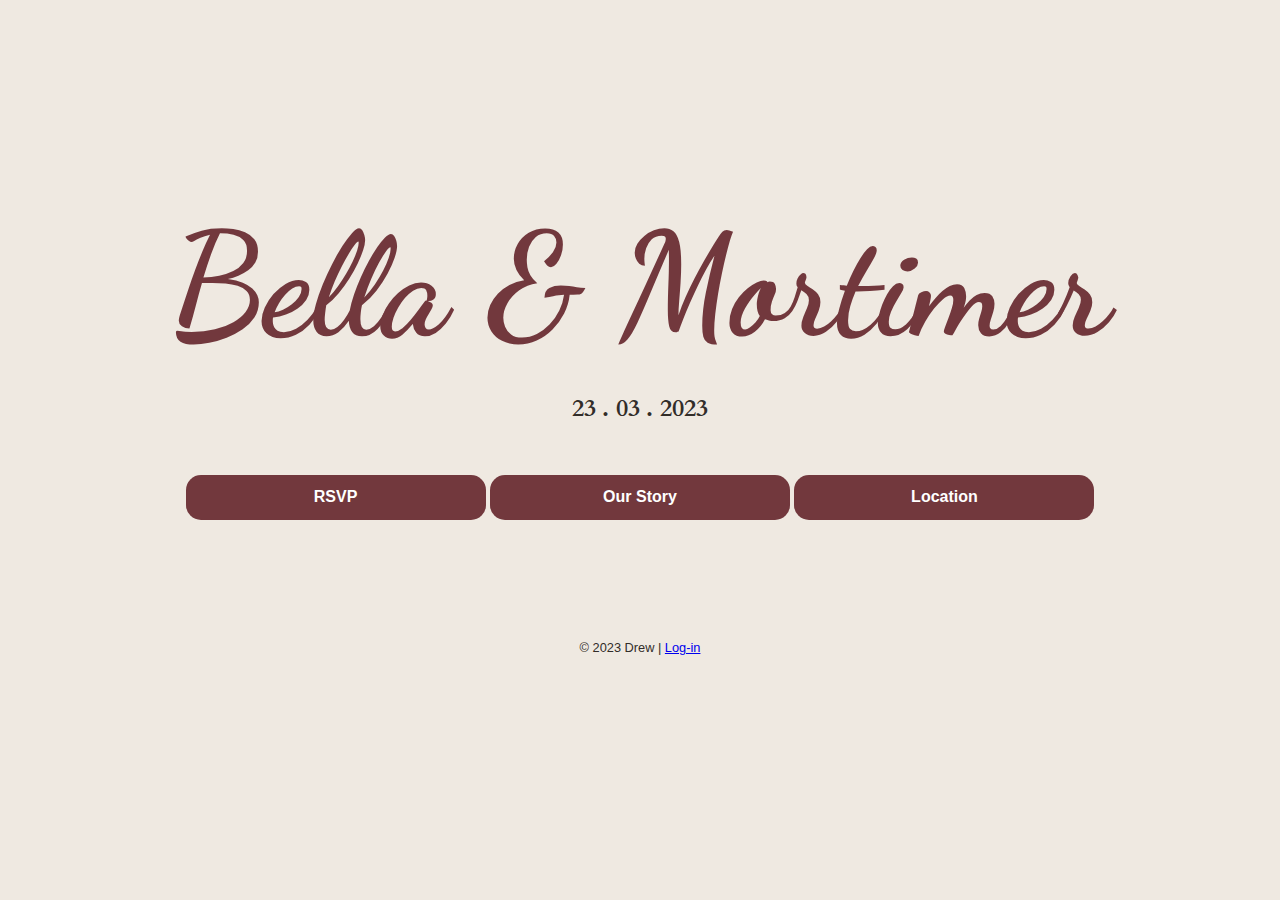
==== index.html @ 49d8c6b7 "add files manually" ====
<!DOCTYPE html>
<html lang="en">
<head>
    <meta charset="UTF-8">
    <meta http-equiv="X-UA-Compatible" content="IE=edge">
    <meta name="viewport" content="width=device-width, initial-scale=1.0">
    <title>Bella And Mortimer Wedding</title>
    <link rel="stylesheet" href="style.css">
</head>
<body>
    <div class="wrap">
        <h1 class="title" onclick="window.location='index.html'">Bella & Mortimer</h1>
        <h2>23 . 03 . 2023</h2>
        <a href="rsvp-form.php"><button class="buttons">RSVP</button></a>
        <a href="about.html"><button class="buttons">Our Story</button></a>
        <a href="location.html"><button class="buttons">Location</button></a>
    </div>
    <footer>© 2023 Drew | <a href="login.html">Log-in</a> </footer>
</body>
</html>
---- style.css ----
@import url('https://fonts.googleapis.com/css2?family=Cardo:ital@1&family=Dancing+Script&display=swap');

h1{
    font-family: 'Dancing Script';
    color: #72383d;
    font-size: 9rem;
    text-align: center;
    margin-bottom: 1px;
}

h2{
    font-family: 'Cardo';
    font-size: 1.5rem;
    color: #322d29;
}

body{
    background-color: #efe9e1;
    font-family: Arial, Helvetica, sans-serif;
    text-align: center;
    margin-top: 200px;
    margin-left: auto;
    margin-right: auto;
    margin-bottom: 200px;
}
#frm-login, #frm-rspnd{
    font-family: 'Cardo';
    font-size: 1.5rem;
    background-color: #d9d9d9;
    border-radius: 2%;
    padding: 0.7rem;
    margin-top: 50px;
    margin-left: auto;
    margin-right: auto;
    max-width: 30rem;
}

.ourstory{
    font-family: Arial, Helvetica, sans-serif;
    font-size: 1.2rem;
    border-radius: 2%;
    padding: 0.7rem;
    margin-top: 50px;
    margin-left: auto;
    margin-right: auto;
    max-width: 45rem;
}


.pwinput{
    font-family: 'Cardo';
    font-size: 1rem;
    background-color: #fff;
    border-radius: 2%;
    padding: 0.6rem;
    margin-top: 10px;
    margin-left: auto;
    margin-right: auto;
    width: 22.5rem;
    border:none;
}

input[type=text], select {
    width: 80%;
    padding: 12px 20px;
    margin: 8px 0;
    margin-top: 10px;
    border: 1px solid #ccc;
    border-radius: 4px;
    box-sizing: border-box;
  }

input[type=submit] {
    width: 80%;
    background-color: #72383d;
    color: white;
    padding: 14px 20px;
    margin: 15px 0;
    border: none;
    border-radius: 4px;
    cursor: pointer;
  }

  input[type=submit]:hover {
    background-color: #642f34;
  }
  

.buttons{
    width: min(100% - 1rem, 300px);
    height: 45px;
    margin-top: 30px;
    border-radius: 15px;
    outline: none;
    border: none;
    cursor: pointer;
    background: #72383d;
    color: #fff;
    font-size: 1rem;
    font-weight: bold;
}

.title{
    cursor: pointer;
}

#map {
   margin-top: 80px;
  }

.buttons:hover{
    background: #642f34;
    color: #fff;
}

footer{
    margin-top: 120px;
    font-size: 0.8rem;
    color: #322d29;
}
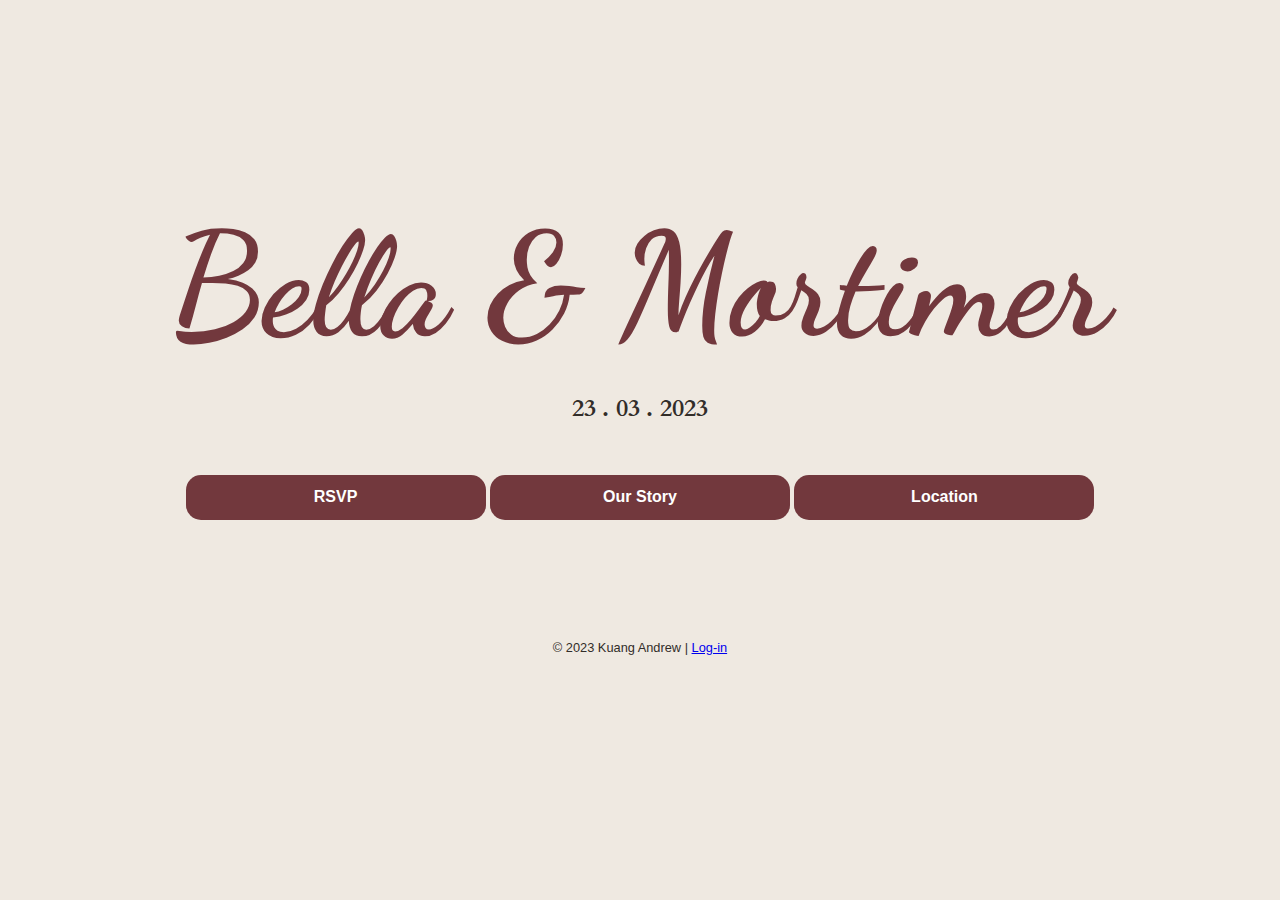
==== commit 9114c390: "adding login system and input guest response to the database" ====
--- a/index.html
+++ b/index.html
@@ -1,20 +1,20 @@
-<!DOCTYPE html>
-<html lang="en">
-<head>
-    <meta charset="UTF-8">
-    <meta http-equiv="X-UA-Compatible" content="IE=edge">
-    <meta name="viewport" content="width=device-width, initial-scale=1.0">
-    <title>Bella And Mortimer Wedding</title>
-    <link rel="stylesheet" href="style.css">
-</head>
-<body>
-    <div class="wrap">
-        <h1 class="title" onclick="window.location='index.html'">Bella & Mortimer</h1>
-        <h2>23 . 03 . 2023</h2>
-        <a href="rsvp-form.php"><button class="buttons">RSVP</button></a>
-        <a href="about.html"><button class="buttons">Our Story</button></a>
-        <a href="location.html"><button class="buttons">Location</button></a>
-    </div>
-    <footer>© 2023 Drew | <a href="login.html">Log-in</a> </footer>
-</body>
+<!DOCTYPE html>
+<html lang="en">
+<head>
+    <meta charset="UTF-8">
+    <meta http-equiv="X-UA-Compatible" content="IE=edge">
+    <meta name="viewport" content="width=device-width, initial-scale=1.0">
+    <title>Bella And Mortimer Wedding</title>
+    <link rel="stylesheet" href="style.css">
+</head>
+<body>
+    <div class="wrap">
+        <h1 class="title" onclick="window.location='index.html'">Bella & Mortimer</h1>
+        <h2>23 . 03 . 2023</h2>
+        <a href="rsvp-form.php"><button class="buttons">RSVP</button></a>
+        <a href="about.html"><button class="buttons">Our Story</button></a>
+        <a href="location.html"><button class="buttons">Location</button></a>
+    </div>
+    <footer>© 2023 Kuang Andrew | <a href="login.php">Log-in</a> </footer>
+</body>
 </html>--- a/style.css
+++ b/style.css
@@ -1,120 +1,120 @@
-@import url('https://fonts.googleapis.com/css2?family=Cardo:ital@1&family=Dancing+Script&display=swap');
-
-h1{
-    font-family: 'Dancing Script';
-    color: #72383d;
-    font-size: 9rem;
-    text-align: center;
-    margin-bottom: 1px;
-}
-
-h2{
-    font-family: 'Cardo';
-    font-size: 1.5rem;
-    color: #322d29;
-}
-
-body{
-    background-color: #efe9e1;
-    font-family: Arial, Helvetica, sans-serif;
-    text-align: center;
-    margin-top: 200px;
-    margin-left: auto;
-    margin-right: auto;
-    margin-bottom: 200px;
-}
-#frm-login, #frm-rspnd{
-    font-family: 'Cardo';
-    font-size: 1.5rem;
-    background-color: #d9d9d9;
-    border-radius: 2%;
-    padding: 0.7rem;
-    margin-top: 50px;
-    margin-left: auto;
-    margin-right: auto;
-    max-width: 30rem;
-}
-
-.ourstory{
-    font-family: Arial, Helvetica, sans-serif;
-    font-size: 1.2rem;
-    border-radius: 2%;
-    padding: 0.7rem;
-    margin-top: 50px;
-    margin-left: auto;
-    margin-right: auto;
-    max-width: 45rem;
-}
-
-
-.pwinput{
-    font-family: 'Cardo';
-    font-size: 1rem;
-    background-color: #fff;
-    border-radius: 2%;
-    padding: 0.6rem;
-    margin-top: 10px;
-    margin-left: auto;
-    margin-right: auto;
-    width: 22.5rem;
-    border:none;
-}
-
-input[type=text], select {
-    width: 80%;
-    padding: 12px 20px;
-    margin: 8px 0;
-    margin-top: 10px;
-    border: 1px solid #ccc;
-    border-radius: 4px;
-    box-sizing: border-box;
-  }
-
-input[type=submit] {
-    width: 80%;
-    background-color: #72383d;
-    color: white;
-    padding: 14px 20px;
-    margin: 15px 0;
-    border: none;
-    border-radius: 4px;
-    cursor: pointer;
-  }
-
-  input[type=submit]:hover {
-    background-color: #642f34;
-  }
-  
-
-.buttons{
-    width: min(100% - 1rem, 300px);
-    height: 45px;
-    margin-top: 30px;
-    border-radius: 15px;
-    outline: none;
-    border: none;
-    cursor: pointer;
-    background: #72383d;
-    color: #fff;
-    font-size: 1rem;
-    font-weight: bold;
-}
-
-.title{
-    cursor: pointer;
-}
-
-#map {
-   margin-top: 80px;
-  }
-
-.buttons:hover{
-    background: #642f34;
-    color: #fff;
-}
-
-footer{
-    margin-top: 120px;
-    font-size: 0.8rem;
-    color: #322d29;
+@import url('https://fonts.googleapis.com/css2?family=Cardo:ital@1&family=Dancing+Script&display=swap');
+
+h1{
+    font-family: 'Dancing Script';
+    color: #72383d;
+    font-size: 9rem;
+    text-align: center;
+    margin-bottom: 1px;
+}
+
+h2{
+    font-family: 'Cardo';
+    font-size: 1.5rem;
+    color: #322d29;
+}
+
+body{
+    background-color: #efe9e1;
+    font-family: Arial, Helvetica, sans-serif;
+    text-align: center;
+    margin-top: 200px;
+    margin-left: auto;
+    margin-right: auto;
+    margin-bottom: 200px;
+}
+#frm-login, #frm-rspnd{
+    font-family: 'Cardo';
+    font-size: 1.5rem;
+    background-color: #d9d9d9;
+    border-radius: 2%;
+    padding: 0.7rem;
+    margin-top: 50px;
+    margin-left: auto;
+    margin-right: auto;
+    max-width: 30rem;
+}
+
+.ourstory{
+    font-family: Arial, Helvetica, sans-serif;
+    font-size: 1.2rem;
+    border-radius: 2%;
+    padding: 0.7rem;
+    margin-top: 50px;
+    margin-left: auto;
+    margin-right: auto;
+    max-width: 45rem;
+}
+
+
+.pwinput{
+    font-family: 'Cardo';
+    font-size: 1rem;
+    background-color: #fff;
+    border-radius: 2%;
+    padding: 0.6rem;
+    margin-top: 10px;
+    margin-left: auto;
+    margin-right: auto;
+    width: 22.5rem;
+    border:none;
+}
+
+input[type=text], select {
+    width: 80%;
+    padding: 12px 20px;
+    margin: 8px 0;
+    margin-top: 10px;
+    border: 1px solid #ccc;
+    border-radius: 4px;
+    box-sizing: border-box;
+  }
+
+input[type=submit] {
+    width: 80%;
+    background-color: #72383d;
+    color: white;
+    padding: 14px 20px;
+    margin: 15px 0;
+    border: none;
+    border-radius: 4px;
+    cursor: pointer;
+  }
+
+  input[type=submit]:hover {
+    background-color: #642f34;
+  }
+  
+
+.buttons{
+    width: min(100% - 1rem, 300px);
+    height: 45px;
+    margin-top: 30px;
+    border-radius: 15px;
+    outline: none;
+    border: none;
+    cursor: pointer;
+    background: #72383d;
+    color: #fff;
+    font-size: 1rem;
+    font-weight: bold;
+}
+
+.title{
+    cursor: pointer;
+}
+
+#map {
+   margin-top: 80px;
+  }
+
+.buttons:hover{
+    background: #642f34;
+    color: #fff;
+}
+
+footer{
+    margin-top: 120px;
+    font-size: 0.8rem;
+    color: #322d29;
 }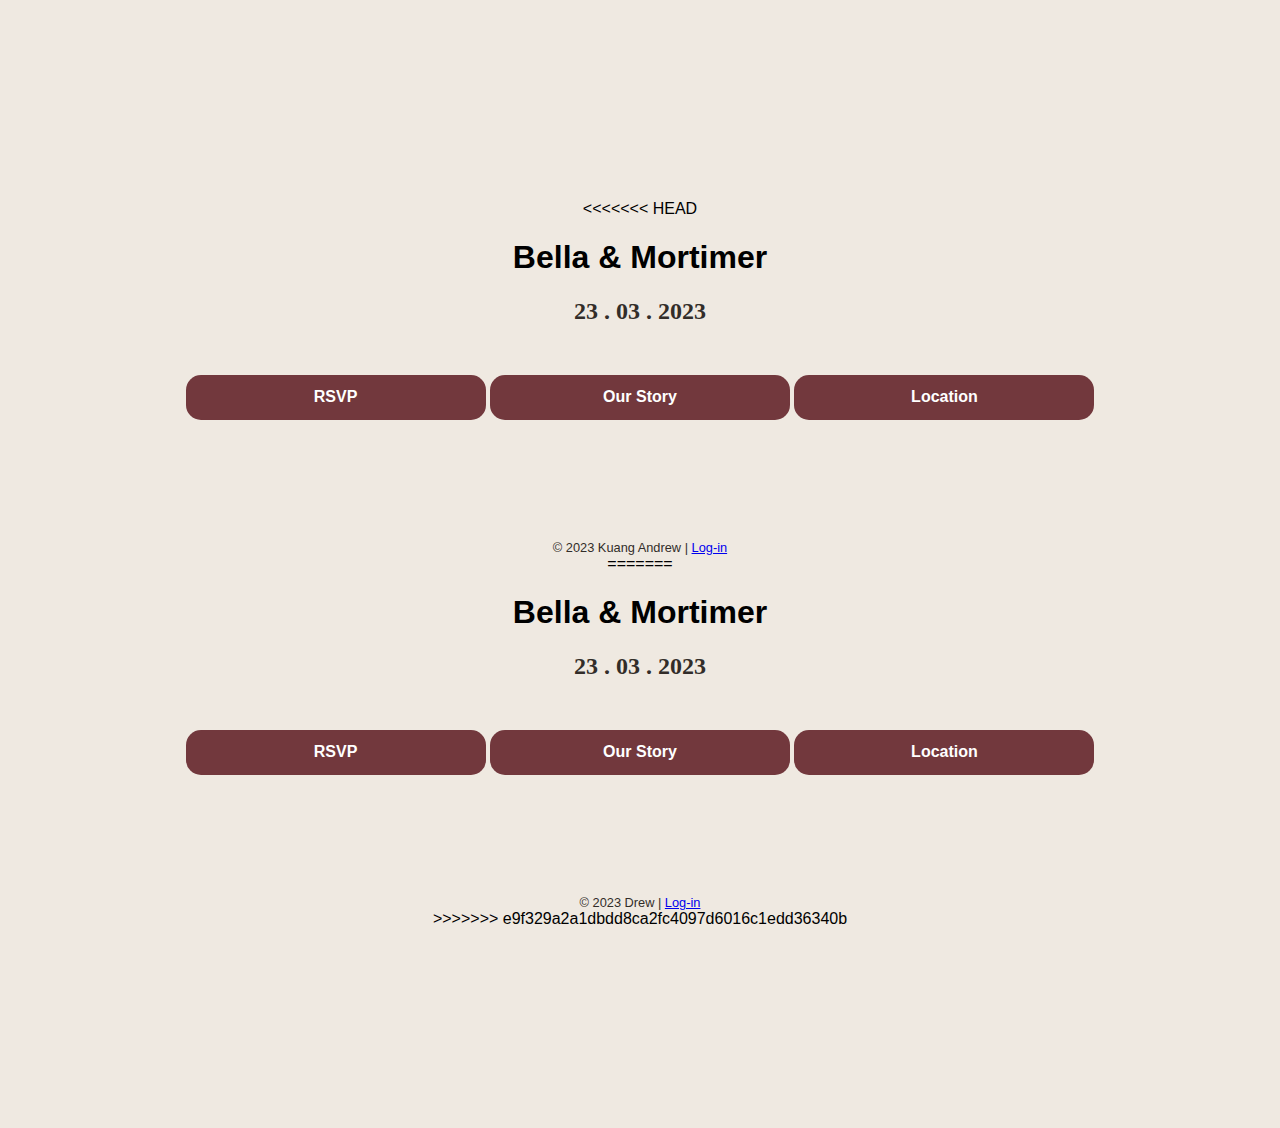
==== commit 2706b822: "Merge branch 'main' of https://github.com/drmcducks/bella-mortimer-wedding-site" ====
--- a/index.html
+++ b/index.html
@@ -1,3 +1,4 @@
+<<<<<<< HEAD
 <!DOCTYPE html>
 <html lang="en">
 <head>
@@ -17,4 +18,25 @@
     </div>
     <footer>© 2023 Kuang Andrew | <a href="login.php">Log-in</a> </footer>
 </body>
+=======
+<!DOCTYPE html>
+<html lang="en">
+<head>
+    <meta charset="UTF-8">
+    <meta http-equiv="X-UA-Compatible" content="IE=edge">
+    <meta name="viewport" content="width=device-width, initial-scale=1.0">
+    <title>Bella And Mortimer Wedding</title>
+    <link rel="stylesheet" href="style.css">
+</head>
+<body>
+    <div class="wrap">
+        <h1 class="title" onclick="window.location='index.html'">Bella & Mortimer</h1>
+        <h2>23 . 03 . 2023</h2>
+        <a href="rsvp-form.php"><button class="buttons">RSVP</button></a>
+        <a href="about.html"><button class="buttons">Our Story</button></a>
+        <a href="location.html"><button class="buttons">Location</button></a>
+    </div>
+    <footer>© 2023 Drew | <a href="login.html">Log-in</a> </footer>
+</body>
+>>>>>>> e9f329a2a1dbdd8ca2fc4097d6016c1edd36340b
 </html>--- a/style.css
+++ b/style.css
@@ -1,3 +1,4 @@
+<<<<<<< HEAD
 @import url('https://fonts.googleapis.com/css2?family=Cardo:ital@1&family=Dancing+Script&display=swap');
 
 h1{
@@ -117,4 +118,125 @@
     margin-top: 120px;
     font-size: 0.8rem;
     color: #322d29;
+=======
+@import url('https://fonts.googleapis.com/css2?family=Cardo:ital@1&family=Dancing+Script&display=swap');
+
+h1{
+    font-family: 'Dancing Script';
+    color: #72383d;
+    font-size: 9rem;
+    text-align: center;
+    margin-bottom: 1px;
+}
+
+h2{
+    font-family: 'Cardo';
+    font-size: 1.5rem;
+    color: #322d29;
+}
+
+body{
+    background-color: #efe9e1;
+    font-family: Arial, Helvetica, sans-serif;
+    text-align: center;
+    margin-top: 200px;
+    margin-left: auto;
+    margin-right: auto;
+    margin-bottom: 200px;
+}
+#frm-login, #frm-rspnd{
+    font-family: 'Cardo';
+    font-size: 1.5rem;
+    background-color: #d9d9d9;
+    border-radius: 2%;
+    padding: 0.7rem;
+    margin-top: 50px;
+    margin-left: auto;
+    margin-right: auto;
+    max-width: 30rem;
+}
+
+.ourstory{
+    font-family: Arial, Helvetica, sans-serif;
+    font-size: 1.2rem;
+    border-radius: 2%;
+    padding: 0.7rem;
+    margin-top: 50px;
+    margin-left: auto;
+    margin-right: auto;
+    max-width: 45rem;
+}
+
+
+.pwinput{
+    font-family: 'Cardo';
+    font-size: 1rem;
+    background-color: #fff;
+    border-radius: 2%;
+    padding: 0.6rem;
+    margin-top: 10px;
+    margin-left: auto;
+    margin-right: auto;
+    width: 22.5rem;
+    border:none;
+}
+
+input[type=text], select {
+    width: 80%;
+    padding: 12px 20px;
+    margin: 8px 0;
+    margin-top: 10px;
+    border: 1px solid #ccc;
+    border-radius: 4px;
+    box-sizing: border-box;
+  }
+
+input[type=submit] {
+    width: 80%;
+    background-color: #72383d;
+    color: white;
+    padding: 14px 20px;
+    margin: 15px 0;
+    border: none;
+    border-radius: 4px;
+    cursor: pointer;
+  }
+
+  input[type=submit]:hover {
+    background-color: #642f34;
+  }
+  
+
+.buttons{
+    width: min(100% - 1rem, 300px);
+    height: 45px;
+    margin-top: 30px;
+    border-radius: 15px;
+    outline: none;
+    border: none;
+    cursor: pointer;
+    background: #72383d;
+    color: #fff;
+    font-size: 1rem;
+    font-weight: bold;
+}
+
+.title{
+    cursor: pointer;
+}
+
+#map {
+   margin-top: 80px;
+  }
+
+.buttons:hover{
+    background: #642f34;
+    color: #fff;
+}
+
+footer{
+    margin-top: 120px;
+    font-size: 0.8rem;
+    color: #322d29;
+>>>>>>> e9f329a2a1dbdd8ca2fc4097d6016c1edd36340b
 }--- a/style.css
+++ b/style.css
@@ -1,3 +1,4 @@
+<<<<<<< HEAD
 @import url('https://fonts.googleapis.com/css2?family=Cardo:ital@1&family=Dancing+Script&display=swap');
 
 h1{
@@ -117,4 +118,125 @@
     margin-top: 120px;
     font-size: 0.8rem;
     color: #322d29;
+=======
+@import url('https://fonts.googleapis.com/css2?family=Cardo:ital@1&family=Dancing+Script&display=swap');
+
+h1{
+    font-family: 'Dancing Script';
+    color: #72383d;
+    font-size: 9rem;
+    text-align: center;
+    margin-bottom: 1px;
+}
+
+h2{
+    font-family: 'Cardo';
+    font-size: 1.5rem;
+    color: #322d29;
+}
+
+body{
+    background-color: #efe9e1;
+    font-family: Arial, Helvetica, sans-serif;
+    text-align: center;
+    margin-top: 200px;
+    margin-left: auto;
+    margin-right: auto;
+    margin-bottom: 200px;
+}
+#frm-login, #frm-rspnd{
+    font-family: 'Cardo';
+    font-size: 1.5rem;
+    background-color: #d9d9d9;
+    border-radius: 2%;
+    padding: 0.7rem;
+    margin-top: 50px;
+    margin-left: auto;
+    margin-right: auto;
+    max-width: 30rem;
+}
+
+.ourstory{
+    font-family: Arial, Helvetica, sans-serif;
+    font-size: 1.2rem;
+    border-radius: 2%;
+    padding: 0.7rem;
+    margin-top: 50px;
+    margin-left: auto;
+    margin-right: auto;
+    max-width: 45rem;
+}
+
+
+.pwinput{
+    font-family: 'Cardo';
+    font-size: 1rem;
+    background-color: #fff;
+    border-radius: 2%;
+    padding: 0.6rem;
+    margin-top: 10px;
+    margin-left: auto;
+    margin-right: auto;
+    width: 22.5rem;
+    border:none;
+}
+
+input[type=text], select {
+    width: 80%;
+    padding: 12px 20px;
+    margin: 8px 0;
+    margin-top: 10px;
+    border: 1px solid #ccc;
+    border-radius: 4px;
+    box-sizing: border-box;
+  }
+
+input[type=submit] {
+    width: 80%;
+    background-color: #72383d;
+    color: white;
+    padding: 14px 20px;
+    margin: 15px 0;
+    border: none;
+    border-radius: 4px;
+    cursor: pointer;
+  }
+
+  input[type=submit]:hover {
+    background-color: #642f34;
+  }
+  
+
+.buttons{
+    width: min(100% - 1rem, 300px);
+    height: 45px;
+    margin-top: 30px;
+    border-radius: 15px;
+    outline: none;
+    border: none;
+    cursor: pointer;
+    background: #72383d;
+    color: #fff;
+    font-size: 1rem;
+    font-weight: bold;
+}
+
+.title{
+    cursor: pointer;
+}
+
+#map {
+   margin-top: 80px;
+  }
+
+.buttons:hover{
+    background: #642f34;
+    color: #fff;
+}
+
+footer{
+    margin-top: 120px;
+    font-size: 0.8rem;
+    color: #322d29;
+>>>>>>> e9f329a2a1dbdd8ca2fc4097d6016c1edd36340b
 }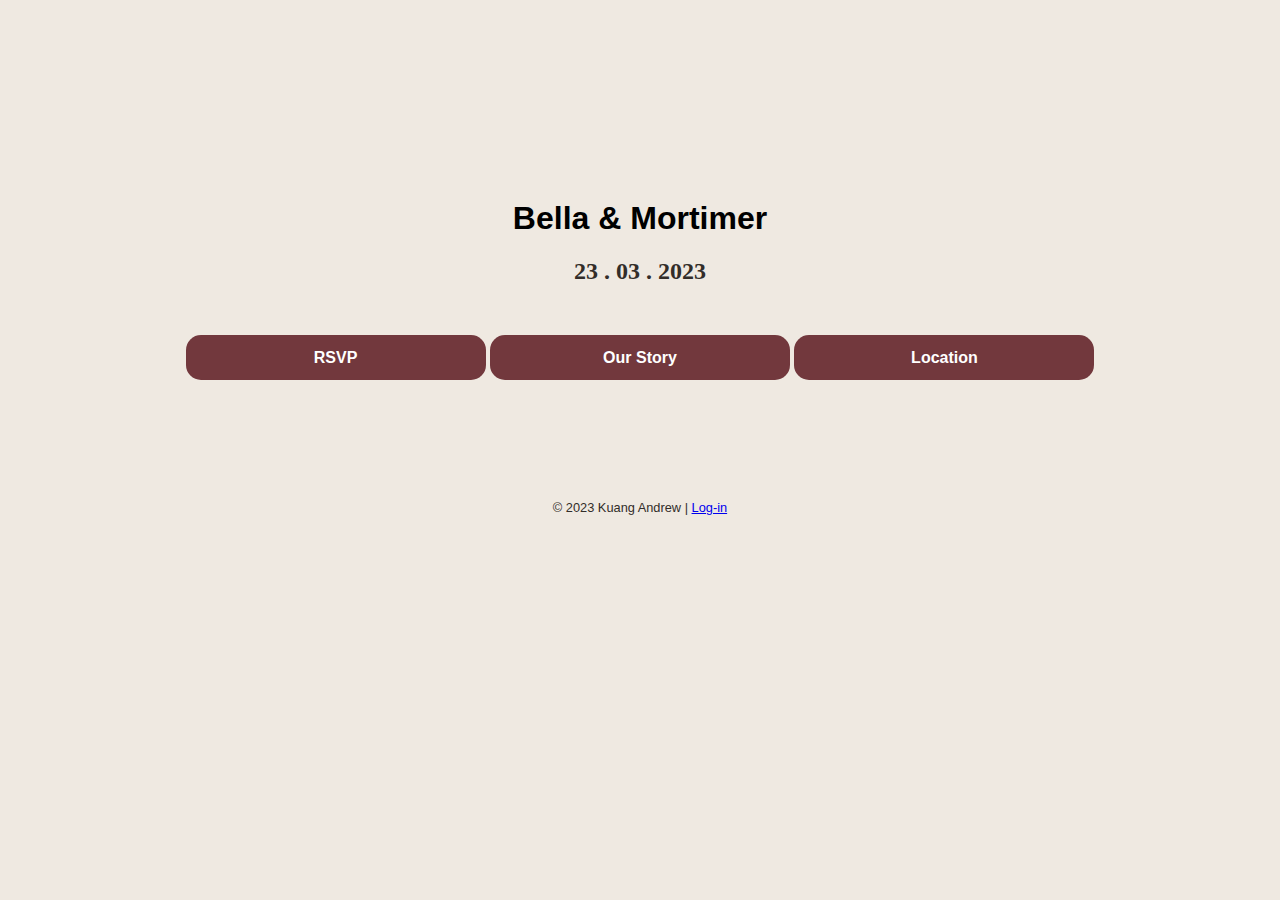
==== commit 1a84399c: "accept changes" ====
--- a/index.html
+++ b/index.html
@@ -1,4 +1,3 @@
-<<<<<<< HEAD
 <!DOCTYPE html>
 <html lang="en">
 <head>
@@ -18,25 +17,4 @@
     </div>
     <footer>© 2023 Kuang Andrew | <a href="login.php">Log-in</a> </footer>
 </body>
-=======
-<!DOCTYPE html>
-<html lang="en">
-<head>
-    <meta charset="UTF-8">
-    <meta http-equiv="X-UA-Compatible" content="IE=edge">
-    <meta name="viewport" content="width=device-width, initial-scale=1.0">
-    <title>Bella And Mortimer Wedding</title>
-    <link rel="stylesheet" href="style.css">
-</head>
-<body>
-    <div class="wrap">
-        <h1 class="title" onclick="window.location='index.html'">Bella & Mortimer</h1>
-        <h2>23 . 03 . 2023</h2>
-        <a href="rsvp-form.php"><button class="buttons">RSVP</button></a>
-        <a href="about.html"><button class="buttons">Our Story</button></a>
-        <a href="location.html"><button class="buttons">Location</button></a>
-    </div>
-    <footer>© 2023 Drew | <a href="login.html">Log-in</a> </footer>
-</body>
->>>>>>> e9f329a2a1dbdd8ca2fc4097d6016c1edd36340b
 </html>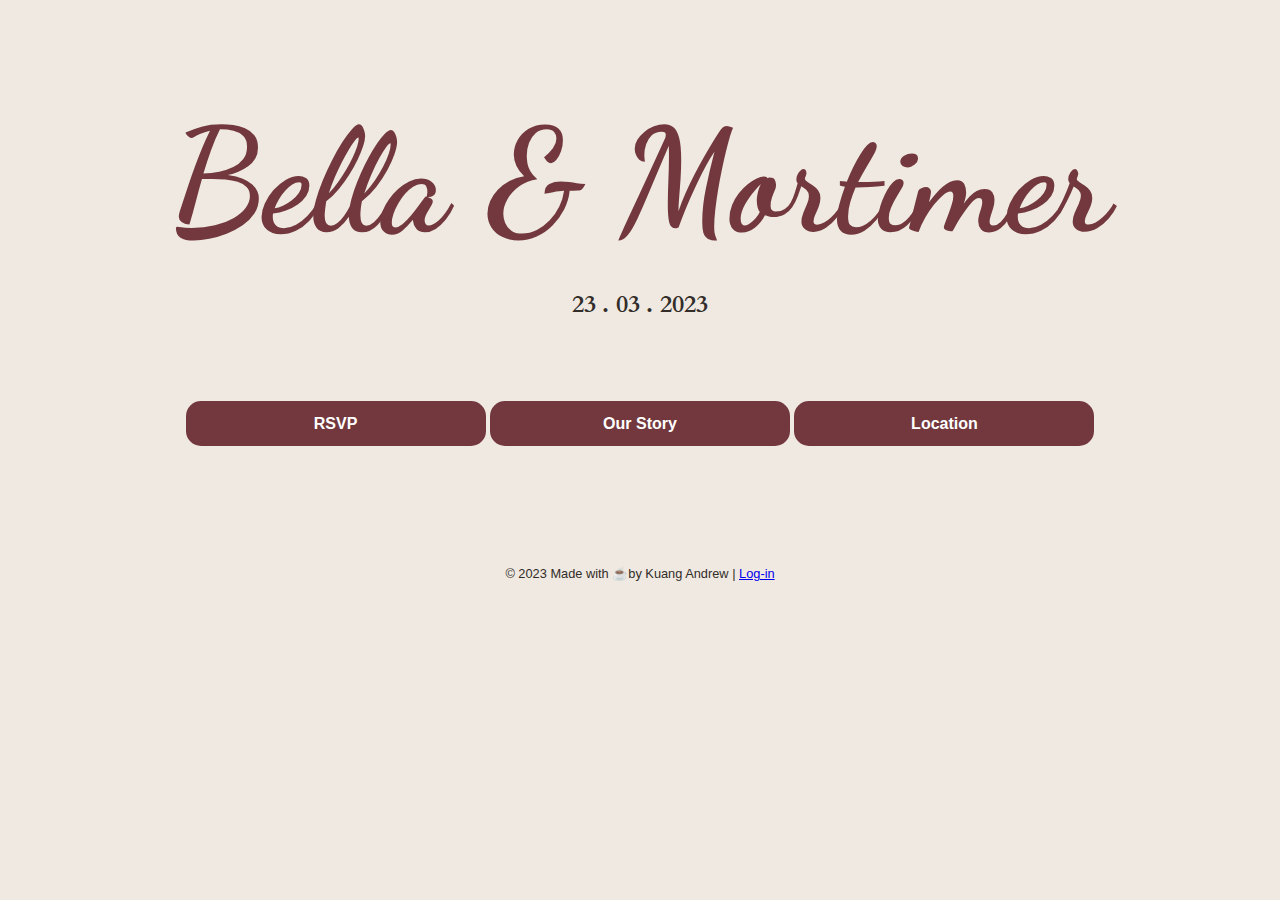
==== commit afc25f57: "host now be able to login, logout, and see the guest list." ====
--- a/index.html
+++ b/index.html
@@ -9,12 +9,16 @@
 </head>
 <body>
     <div class="wrap">
-        <h1 class="title" onclick="window.location='index.html'">Bella & Mortimer</h1>
-        <h2>23 . 03 . 2023</h2>
-        <a href="rsvp-form.php"><button class="buttons">RSVP</button></a>
-        <a href="about.html"><button class="buttons">Our Story</button></a>
-        <a href="location.html"><button class="buttons">Location</button></a>
+        <div class="heads">
+            <h1 class="title" onclick="window.location='index.html'">Bella & Mortimer</h1>
+            <h2>23 . 03 . 2023</h2>
+        </div>
+        <div class="contnts">
+            <a href="rsvp-form.php"><button class="buttons">RSVP</button></a>
+            <a href="about.html"><button class="buttons">Our Story</button></a>
+            <a href="location.html"><button class="buttons">Location</button></a>
+        </div>
     </div>
-    <footer>© 2023 Kuang Andrew | <a href="login.php">Log-in</a> </footer>
+    <footer>© 2023 Made with ☕by Kuang Andrew | <a href="login.php">Log-in</a> </footer>
 </body>
 </html>--- a/style.css
+++ b/style.css
@@ -1,4 +1,3 @@
-<<<<<<< HEAD
 @import url('https://fonts.googleapis.com/css2?family=Cardo:ital@1&family=Dancing+Script&display=swap');
 
 h1{
@@ -19,10 +18,20 @@
     background-color: #efe9e1;
     font-family: Arial, Helvetica, sans-serif;
     text-align: center;
-    margin-top: 200px;
+    margin-top: 20px;
     margin-left: auto;
     margin-right: auto;
-    margin-bottom: 200px;
+    position: relative;
+}
+
+.heads{
+    position:relative;
+    text-align: center;
+}
+
+.contnts{
+    margin-top: 50px;
+    text-align: center;
 }
 #frm-login, #frm-rspnd{
     font-family: 'Cardo';
@@ -30,7 +39,7 @@
     background-color: #d9d9d9;
     border-radius: 2%;
     padding: 0.7rem;
-    margin-top: 50px;
+    margin-top: 30px;
     margin-left: auto;
     margin-right: auto;
     max-width: 30rem;
@@ -38,8 +47,9 @@
 
 .ourstory{
     font-family: Arial, Helvetica, sans-serif;
+    text-align: justify;
+    text-justify: inter-word;
     font-size: 1.2rem;
-    border-radius: 2%;
     padding: 0.7rem;
     margin-top: 50px;
     margin-left: auto;
@@ -106,137 +116,38 @@
 }
 
 #map {
-   margin-top: 80px;
+   margin-top: 50px;
   }
 
 .buttons:hover{
     background: #642f34;
     color: #fff;
 }
+.dtable{
+    
+    position: relative;
+    border-style: solid;
+    width: 45%;
+    border-collapse: collapse;
+    margin-left: auto;
+    margin-right: auto;
+}
+.dtable tr:nth-child(even){background-color: #f2f2f2;}
+.dtable tr:hover {background-color: #ddd;}
+.dtable td, .dtable th {
+    text-align: left;
+    border: 1px solid #ddd;
+    padding: 8px;
+  }
+.dtable th {
+    text-align: center;
+    background-color: #72383d;
+    color: white;
+  }
+
 
 footer{
     margin-top: 120px;
     font-size: 0.8rem;
     color: #322d29;
-=======
-@import url('https://fonts.googleapis.com/css2?family=Cardo:ital@1&family=Dancing+Script&display=swap');
-
-h1{
-    font-family: 'Dancing Script';
-    color: #72383d;
-    font-size: 9rem;
-    text-align: center;
-    margin-bottom: 1px;
-}
-
-h2{
-    font-family: 'Cardo';
-    font-size: 1.5rem;
-    color: #322d29;
-}
-
-body{
-    background-color: #efe9e1;
-    font-family: Arial, Helvetica, sans-serif;
-    text-align: center;
-    margin-top: 200px;
-    margin-left: auto;
-    margin-right: auto;
-    margin-bottom: 200px;
-}
-#frm-login, #frm-rspnd{
-    font-family: 'Cardo';
-    font-size: 1.5rem;
-    background-color: #d9d9d9;
-    border-radius: 2%;
-    padding: 0.7rem;
-    margin-top: 50px;
-    margin-left: auto;
-    margin-right: auto;
-    max-width: 30rem;
-}
-
-.ourstory{
-    font-family: Arial, Helvetica, sans-serif;
-    font-size: 1.2rem;
-    border-radius: 2%;
-    padding: 0.7rem;
-    margin-top: 50px;
-    margin-left: auto;
-    margin-right: auto;
-    max-width: 45rem;
-}
-
-
-.pwinput{
-    font-family: 'Cardo';
-    font-size: 1rem;
-    background-color: #fff;
-    border-radius: 2%;
-    padding: 0.6rem;
-    margin-top: 10px;
-    margin-left: auto;
-    margin-right: auto;
-    width: 22.5rem;
-    border:none;
-}
-
-input[type=text], select {
-    width: 80%;
-    padding: 12px 20px;
-    margin: 8px 0;
-    margin-top: 10px;
-    border: 1px solid #ccc;
-    border-radius: 4px;
-    box-sizing: border-box;
-  }
-
-input[type=submit] {
-    width: 80%;
-    background-color: #72383d;
-    color: white;
-    padding: 14px 20px;
-    margin: 15px 0;
-    border: none;
-    border-radius: 4px;
-    cursor: pointer;
-  }
-
-  input[type=submit]:hover {
-    background-color: #642f34;
-  }
-  
-
-.buttons{
-    width: min(100% - 1rem, 300px);
-    height: 45px;
-    margin-top: 30px;
-    border-radius: 15px;
-    outline: none;
-    border: none;
-    cursor: pointer;
-    background: #72383d;
-    color: #fff;
-    font-size: 1rem;
-    font-weight: bold;
-}
-
-.title{
-    cursor: pointer;
-}
-
-#map {
-   margin-top: 80px;
-  }
-
-.buttons:hover{
-    background: #642f34;
-    color: #fff;
-}
-
-footer{
-    margin-top: 120px;
-    font-size: 0.8rem;
-    color: #322d29;
->>>>>>> e9f329a2a1dbdd8ca2fc4097d6016c1edd36340b
 }